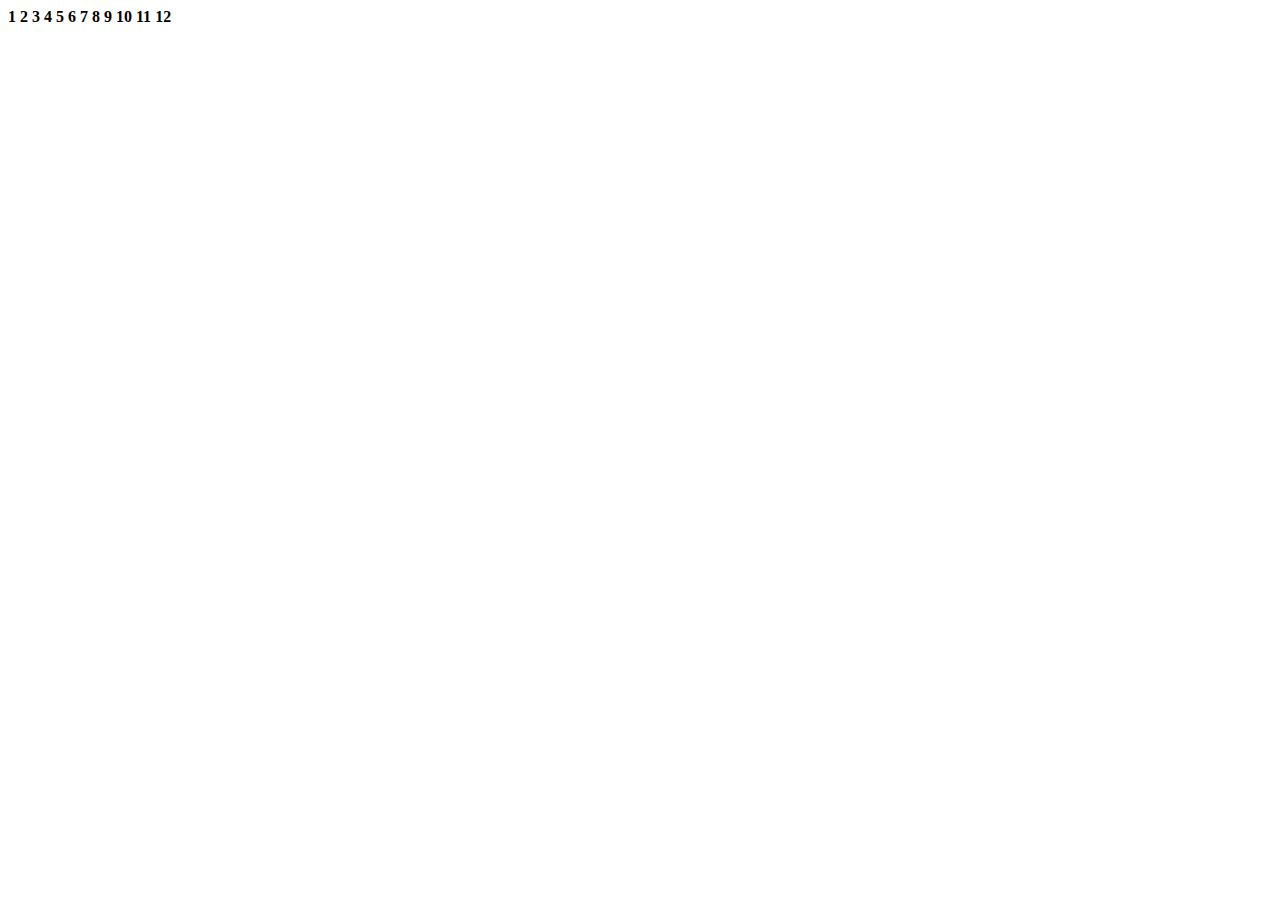
==== index.html @ 567e2f5a "Update and rename Clock.HTML to index.html" ====
<!DOCTYPE html>
<html lang="en">
  <head>
    <meta charset="UTF-8" />
    <meta http-equiv="X-UA-Compatible" content="IE=edge" />
    <meta name="viewport" content="width=device-width, initial-scale=1.0" />
    <link rel="stylesheet" href="index.css" />
    <title>Clock</title>
  </head>
  <body>
    <div class="container">
      <div class="clock">
        <div style="--clr: rgb(255, 7, 40); --h: 74px" id="hour" class="hand"> <i></i>
        </div>
        <div style="--clr: white; --h: 84px" id="min" class="hand"> <i></i>
        </div>
        <div style="--clr: #ffffff; --h: 94px" id="sec" class="hand">  <i></i>
        </div>
        <span style="--i: 1"><b>1</b></span>
        <span style="--i: 2"><b>2</b></span>
        <span style="--i: 3"><b>3</b></span>
        <span style="--i: 4"><b>4</b></span>
        <span style="--i: 5"><b>5</b></span>
        <span style="--i: 6"><b>6</b></span>
        <span style="--i: 7"><b>7</b></span>
        <span style="--i: 8"><b>8</b></span>
        <span style="--i: 9"><b>9</b></span>
        <span style="--i: 10"><b>10</b></span>
        <span style="--i: 11"><b>11</b></span>
        <span style="--i: 12"><b>12</b></span>
      </div>
    </div>
    <script src="clock.js"></script>
  </body>
</html>
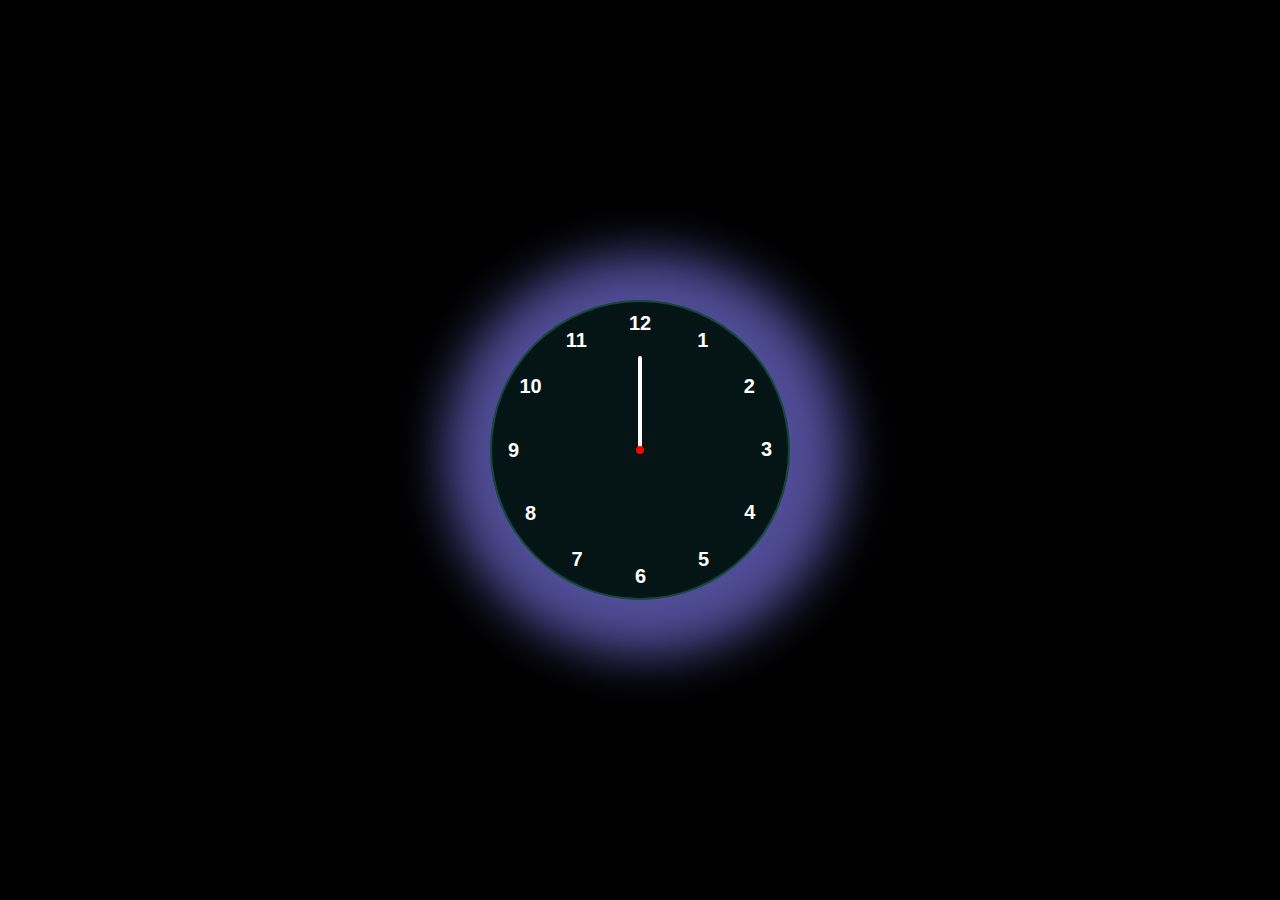
==== commit 6397f0dc: "Update index.html" ====
--- a/index.html
+++ b/index.html
@@ -30,6 +30,6 @@
         <span style="--i: 12"><b>12</b></span>
       </div>
     </div>
-    <script src="clock.js"></script>
+    <script src="index.js"></script>
   </body>
 </html>
--- a/index.css
+++ b/index.css
@@ -0,0 +1,75 @@
+* {
+    margin: 0;
+    padding: 0;
+    box-sizing: border-box;
+    font-family: sans-serif;
+    color: #ffffff;
+  }
+  
+  body {
+    display: flex;
+    justify-content: center;
+    align-items: center;
+    min-height: 100vh;
+    background-color: #000000;
+  }
+  
+  .container {
+    position: absolute;
+    top: 50%;
+    left: 50%;
+    transform: translate(-50%, -50%);
+  }
+  
+  .clock {
+    width: 300px;
+    height: 300px;
+    border-radius: 50%;
+    background-color: rgba(48, 197, 202, 0.1);
+    border: 2px solid rgba(67, 231, 182, 0.25);
+    display: flex;
+    justify-content: center;
+    align-items: center;
+    color: white;
+    box-shadow: 5px 5px 50px 50px rgba(115, 111, 216, 0.699);
+    animation: animateBg 5s linear infinite;
+  }
+  
+  .clock span {
+    position: absolute;
+    transform: rotate(calc(30deg * var(--i)));
+    inset: 12px;
+    text-align: center;
+  }
+  
+  .clock span b {
+    transform: rotate(calc(-30deg * var(--i)));
+    display: inline-block;
+    font-size: 20px;
+  }
+  
+  .clock::before {
+    content: '';
+    position: absolute;
+    width: 8px;
+    height: 8px;
+    border-radius: 50%;
+    background-color:red;
+    z-index: 2;
+  }
+  
+  .hand {
+    position: absolute;
+    display: flex;
+    justify-content: center;
+    align-items: flex-end;
+  }
+  
+  .hand i {
+    position: absolute;
+    background-color: var(--clr);
+    width: 4px;
+    height: var(--h);
+    border-radius: 8px;
+  }
+  
